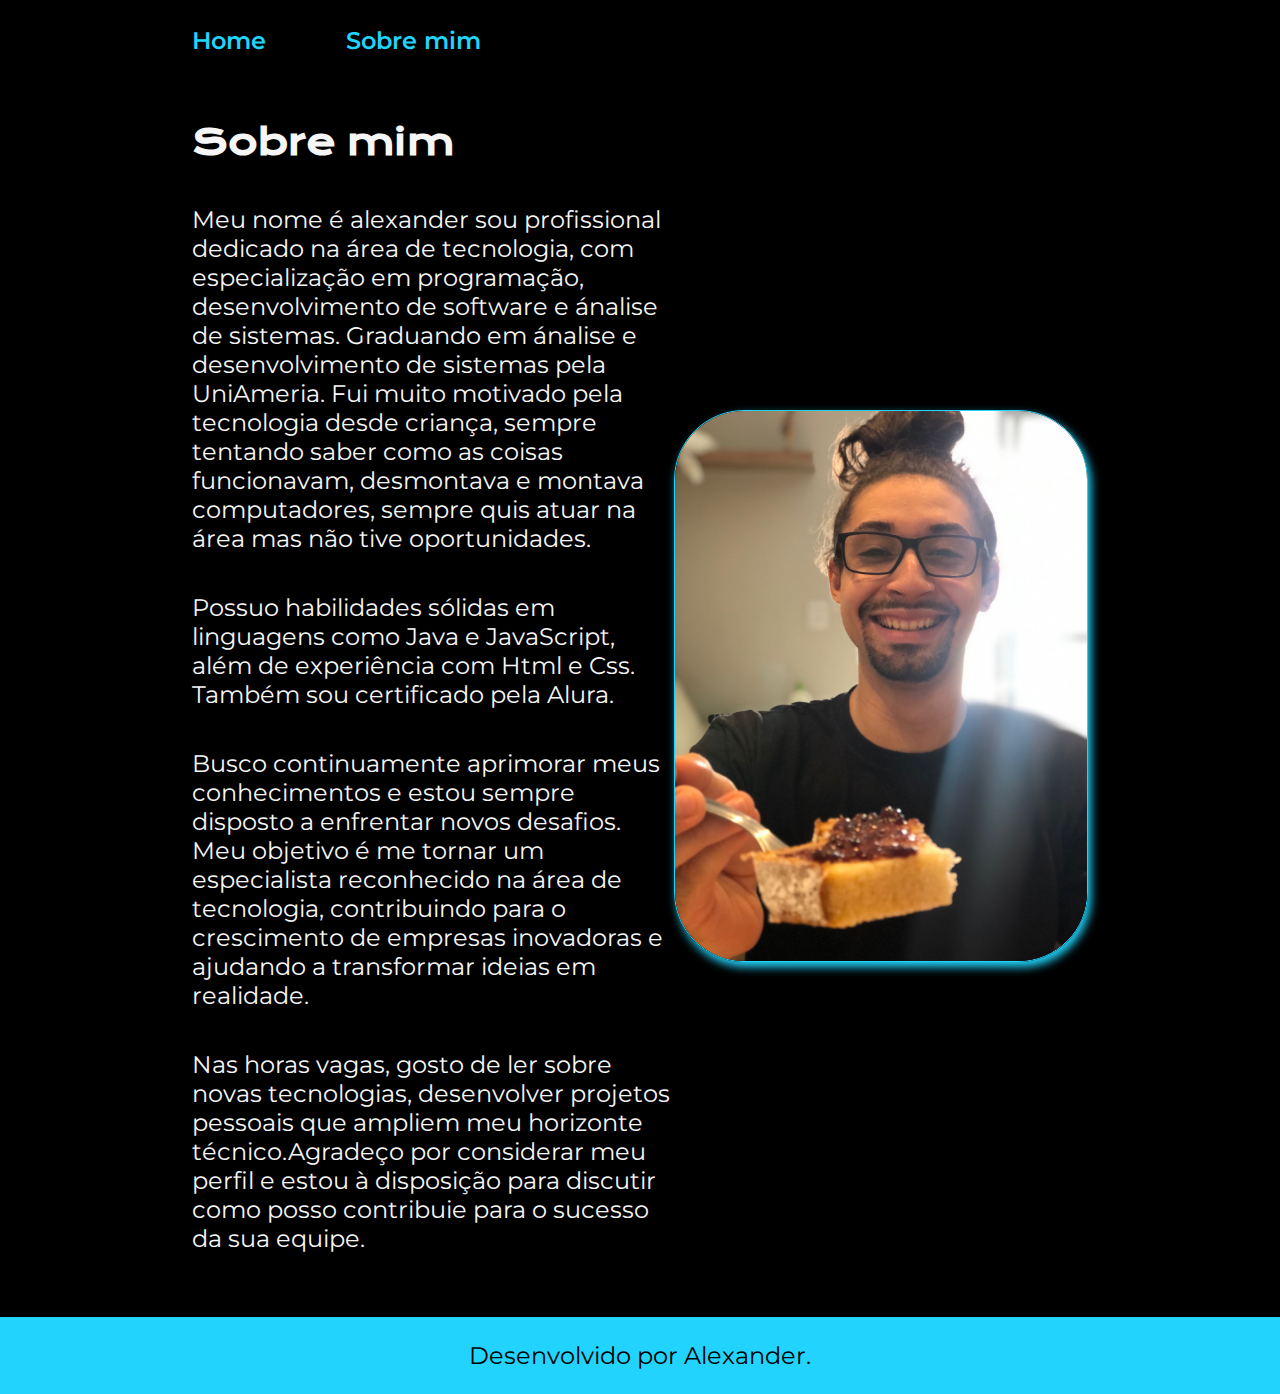
==== about.html @ b622a98b "Adicionando sobre mim e css" ====
<!DOCTYPE html>
<html lang="pt-br">
<head>
    <meta charset="UTF-8">
    <meta name="viewport" content="width=device-width, initial-scale=1.0">
    <link rel="stylesheet" href="./styles/style.css">
    <title>Sobre mim</title>
</head>
<body>
    <header class="cabecalho">
        <nav class="cabecalho__menu">
            <a class="cabecalho__menu__link" href="index.html">Home</a>
            <a class="cabecalho__menu__link" href="about.html">Sobre mim</a>
        </nav>
    </header>
    <main class="apresentacao">
        <section class="apresentacao__conteudo">
            <h1 class="apresentacao__conteudo__titulo">Sobre mim</h1>
            <p class="apresentacao__conteudo__texto">Meu nome é alexander sou profissional dedicado na área de tecnologia, com especialização em programação, desenvolvimento de software e ánalise de sistemas. Graduando em ánalise e desenvolvimento de sistemas pela UniAmeria. Fui muito motivado pela tecnologia desde criança, sempre tentando saber como as coisas funcionavam, desmontava e montava computadores, sempre quis atuar na área mas não tive oportunidades.</p>
            <p class="apresentacao__conteudo__texto">Possuo habilidades sólidas em linguagens como Java e JavaScript, além de experiência com Html e Css. Também sou certificado pela Alura. </p>
            <p class="apresentacao__conteudo__texto">Busco continuamente aprimorar meus conhecimentos e estou sempre disposto a enfrentar novos desafios. Meu objetivo é me tornar um especialista reconhecido na área de tecnologia, contribuindo para o crescimento de empresas inovadoras e ajudando a transformar ideias em realidade.</p>
            <p class="apresentacao__conteudo__texto">Nas horas vagas, gosto de ler sobre novas tecnologias, desenvolver projetos pessoais que ampliem meu horizonte técnico.Agradeço por considerar meu perfil e estou à disposição para discutir como posso contribuie para o sucesso da sua equipe. </p>
        </section>
        <img src="img/WhatsApp Image 2024-03-03 at 10.10.24.jpeg" alt="Minha foto" height="550" width="485" class="minha__foto">
    </main>
    <footer class="rodape">
        <p>Desenvolvido por Alexander.</p>
    </footer>
</body>
</html>
---- styles/style.css ----
@import url('https://fonts.googleapis.com/css2?family=Krona+One&family=Montserrat:ital,wght@0,100..900;1,100..900&display=swap');
:root{
    --cor-principal: #000000;
    --cor-secundaria: #F6F6F6;
    --cor-terciaria: #22D4FD;
    --cor-hoever: #272727;

    --fonte-principal:'Krona One', sans-serif;
    --fonte-secundaria:'Montserrat', sans-serif;
}
*{
    margin: 0;
    padding: 0;
}

body{
    
    background-color: var(--cor-principal);
    color: var(--cor-secundaria);
}
.strong {
    color: var(--cor-terciaria);
}
.cabecalho{
    padding: 2% 0% 0% 15%;
}
.cabecalho__menu{
    display: flex;
    gap: 80px;
}
.cabecalho__menu__link {
    font-family: var(--fonte-secundaria);
    font-size: 24px;
    font-weight: 600;
    color: var(--cor-terciaria);
    text-decoration: none;

}
.apresentacao {
    padding: 5% 15%;
    display: flex;
    align-items: center;
    justify-content: space-between;
}
.apresentacao__conteudo {
    width: 615px;
    display: flex;
    flex-direction: column;
    gap: 40px;
}
.apresentacao__conteudo__titulo{
    font-size: 36px;
    font-family: var(--fonte-principal);
}
.apresentacao__conteudo__texto {
    font-size: 24px;
    font-family: var(--fonte-secundaria);
}
.apresentacao__links{
    display: flex;
    justify-content: space-between;
    flex-direction: column;
    align-items: center;
    gap: 32px;
}
.apresentacao__links__subtitulo{
    font-family: var(--fonte-principal);
    font-weight: 400;
    font-size: 24px;
}
.apresentacao__links__link {
    display:flex;
    justify-content: center;
    gap: 16px;
    border: 2px solid var(--cor-terciaria);
    width: 378px;
    text-align: center;
    border-radius: 8px;
    font-size: 24px;
    font-weight: 600;
    padding: 21.5px 0px;
    text-decoration: none;
    color: var(--cor-secundaria);
    font-family: var(--fonte-secundaria);  
}
.apresentacao__links__link:hover{
    background-color: var(--cor-hoever);
    cursor: pointer;
}
.minha__foto {
    border-radius: 70px;
    border: 0.5px solid var(--cor-terciaria);
    border-color: var(--cor-terciaria);
    box-shadow: 3px 5px 10px var(--cor-terciaria) ;
}
.rodape {
    background-color: var(--cor-terciaria);
    color: var(--cor-principal);
    padding: 24px;
    text-align: center;
    font-family: var(--fonte-secundaria);
    font-size: 24px;
    font-weight: 400;
}
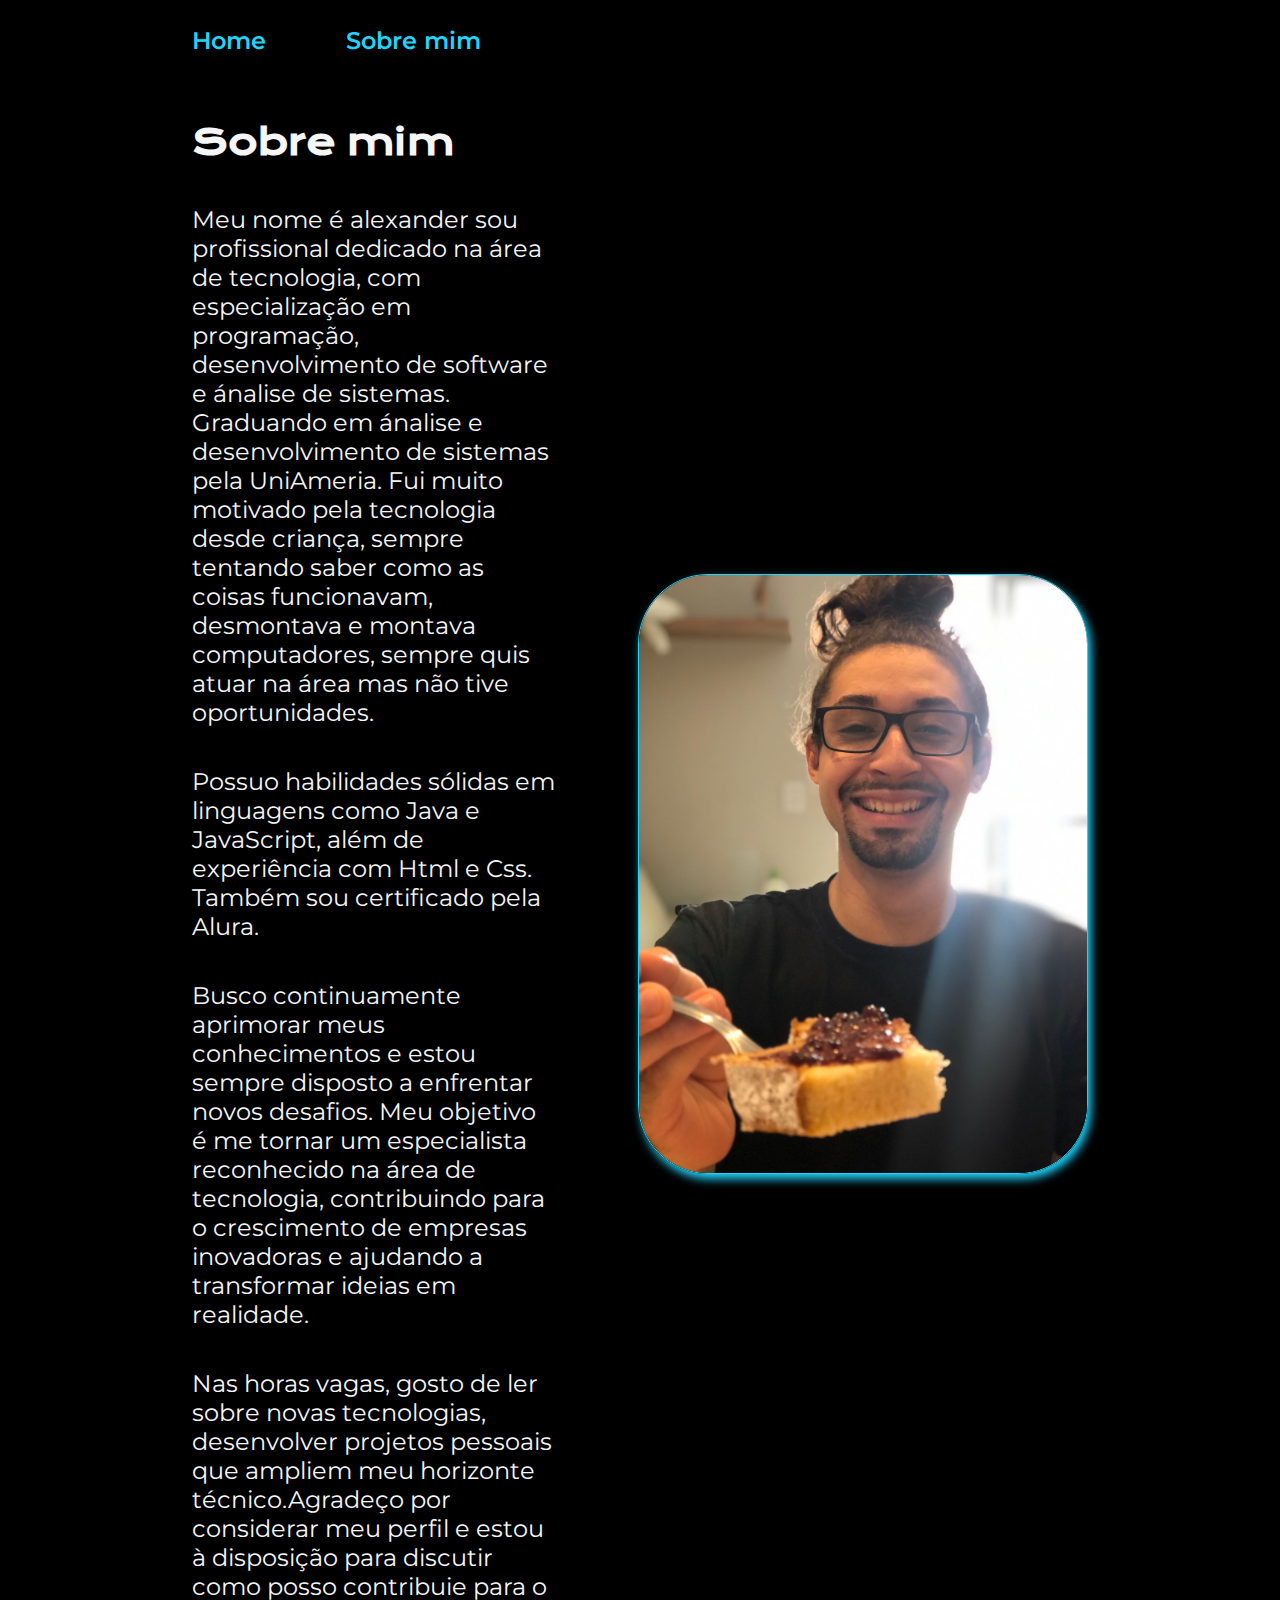
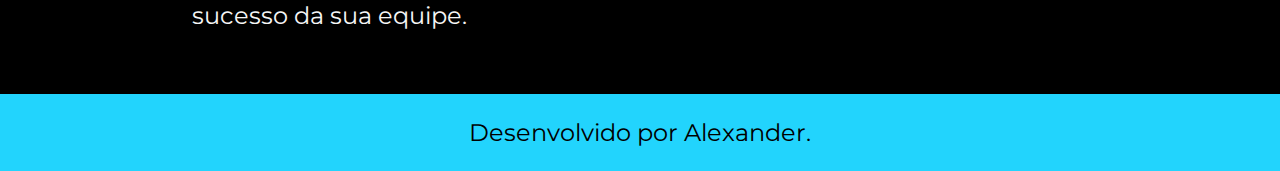
==== commit f98329e0: "modificações na imagem" ====
--- a/about.html
+++ b/about.html
@@ -21,7 +21,7 @@
             <p class="apresentacao__conteudo__texto">Busco continuamente aprimorar meus conhecimentos e estou sempre disposto a enfrentar novos desafios. Meu objetivo é me tornar um especialista reconhecido na área de tecnologia, contribuindo para o crescimento de empresas inovadoras e ajudando a transformar ideias em realidade.</p>
             <p class="apresentacao__conteudo__texto">Nas horas vagas, gosto de ler sobre novas tecnologias, desenvolver projetos pessoais que ampliem meu horizonte técnico.Agradeço por considerar meu perfil e estou à disposição para discutir como posso contribuie para o sucesso da sua equipe. </p>
         </section>
-        <img src="img/WhatsApp Image 2024-03-03 at 10.10.24.jpeg" alt="Minha foto" height="550" width="485" class="minha__foto">
+        <img src="img/WhatsApp Image 2024-03-03 at 10.10.24.jpeg" alt="Minha foto"  class="minha__foto">
     </main>
     <footer class="rodape">
         <p>Desenvolvido por Alexander.</p>
--- a/styles/style.css
+++ b/styles/style.css
@@ -31,7 +31,7 @@
 }
 .cabecalho__menu__link {
     font-family: var(--fonte-secundaria);
-    font-size: 24px;
+    font-size: 1.5rem;
     font-weight: 600;
     color: var(--cor-terciaria);
     text-decoration: none;
@@ -42,19 +42,20 @@
     display: flex;
     align-items: center;
     justify-content: space-between;
+    gap: 82px;
 }
 .apresentacao__conteudo {
-    width: 615px;
+    width: 50%;
     display: flex;
     flex-direction: column;
     gap: 40px;
 }
 .apresentacao__conteudo__titulo{
-    font-size: 36px;
+    font-size: 2.25rem;
     font-family: var(--fonte-principal);
 }
 .apresentacao__conteudo__texto {
-    font-size: 24px;
+    font-size: 1.5rem;
     font-family: var(--fonte-secundaria);
 }
 .apresentacao__links{
@@ -67,17 +68,17 @@
 .apresentacao__links__subtitulo{
     font-family: var(--fonte-principal);
     font-weight: 400;
-    font-size: 24px;
+    font-size: 1.5rem;
 }
-.apresentacao__links__link {
+.apresentacao__links__navegacao {
     display:flex;
     justify-content: center;
     gap: 16px;
     border: 2px solid var(--cor-terciaria);
-    width: 378px;
+    width: 50%;
     text-align: center;
     border-radius: 8px;
-    font-size: 24px;
+    font-size: 1.5rem;
     font-weight: 600;
     padding: 21.5px 0px;
     text-decoration: none;
@@ -93,6 +94,7 @@
     border: 0.5px solid var(--cor-terciaria);
     border-color: var(--cor-terciaria);
     box-shadow: 3px 5px 10px var(--cor-terciaria) ;
+    width: 50%;
 }
 .rodape {
     background-color: var(--cor-terciaria);
@@ -100,6 +102,25 @@
     padding: 24px;
     text-align: center;
     font-family: var(--fonte-secundaria);
-    font-size: 24px;
+    font-size: 1.5rem;
     font-weight: 400;
+}
+@media (max-width: 1200px) {
+    .cabecalho{
+        padding: 10%;
+    }
+
+    .cabecalho__menu{
+        justify-content: center;
+    }
+    
+    .apresentacao{
+        flex-direction: column-reverse;
+        padding: 5%;
+
+    }
+    .apresentacao__conteudo {
+        width: auto;
+    }
+    
 }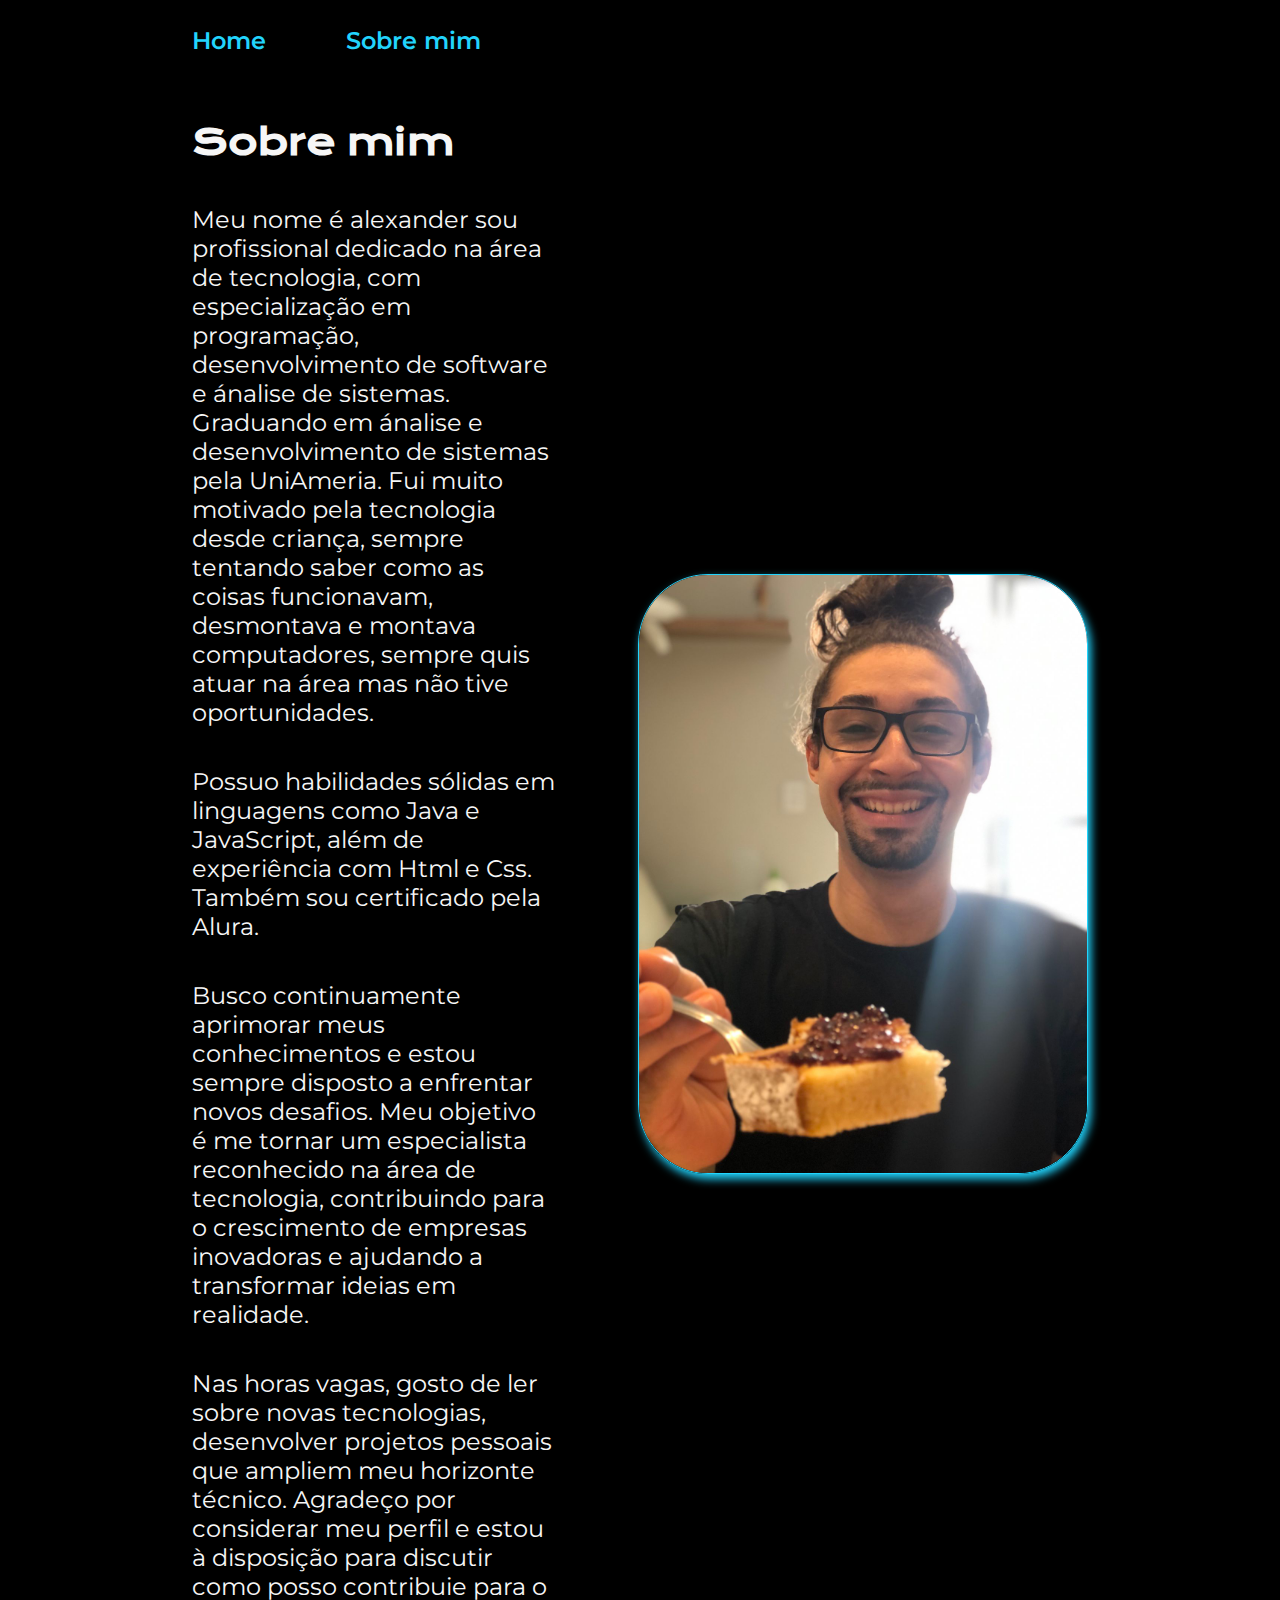
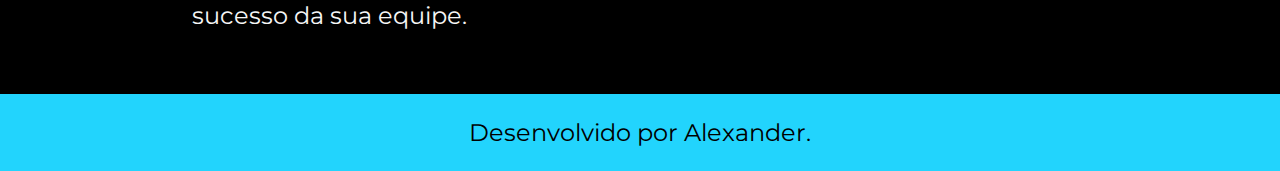
==== commit f13ae0cd: "atualização de texto" ====
--- a/about.html
+++ b/about.html
@@ -19,7 +19,7 @@
             <p class="apresentacao__conteudo__texto">Meu nome é alexander sou profissional dedicado na área de tecnologia, com especialização em programação, desenvolvimento de software e ánalise de sistemas. Graduando em ánalise e desenvolvimento de sistemas pela UniAmeria. Fui muito motivado pela tecnologia desde criança, sempre tentando saber como as coisas funcionavam, desmontava e montava computadores, sempre quis atuar na área mas não tive oportunidades.</p>
             <p class="apresentacao__conteudo__texto">Possuo habilidades sólidas em linguagens como Java e JavaScript, além de experiência com Html e Css. Também sou certificado pela Alura. </p>
             <p class="apresentacao__conteudo__texto">Busco continuamente aprimorar meus conhecimentos e estou sempre disposto a enfrentar novos desafios. Meu objetivo é me tornar um especialista reconhecido na área de tecnologia, contribuindo para o crescimento de empresas inovadoras e ajudando a transformar ideias em realidade.</p>
-            <p class="apresentacao__conteudo__texto">Nas horas vagas, gosto de ler sobre novas tecnologias, desenvolver projetos pessoais que ampliem meu horizonte técnico.Agradeço por considerar meu perfil e estou à disposição para discutir como posso contribuie para o sucesso da sua equipe. </p>
+            <p class="apresentacao__conteudo__texto">Nas horas vagas, gosto de ler sobre novas tecnologias, desenvolver projetos pessoais que ampliem meu horizonte técnico. Agradeço por considerar meu perfil e estou à disposição para discutir como posso contribuie para o sucesso da sua equipe. </p>
         </section>
         <img src="img/WhatsApp Image 2024-03-03 at 10.10.24.jpeg" alt="Minha foto"  class="minha__foto">
     </main>
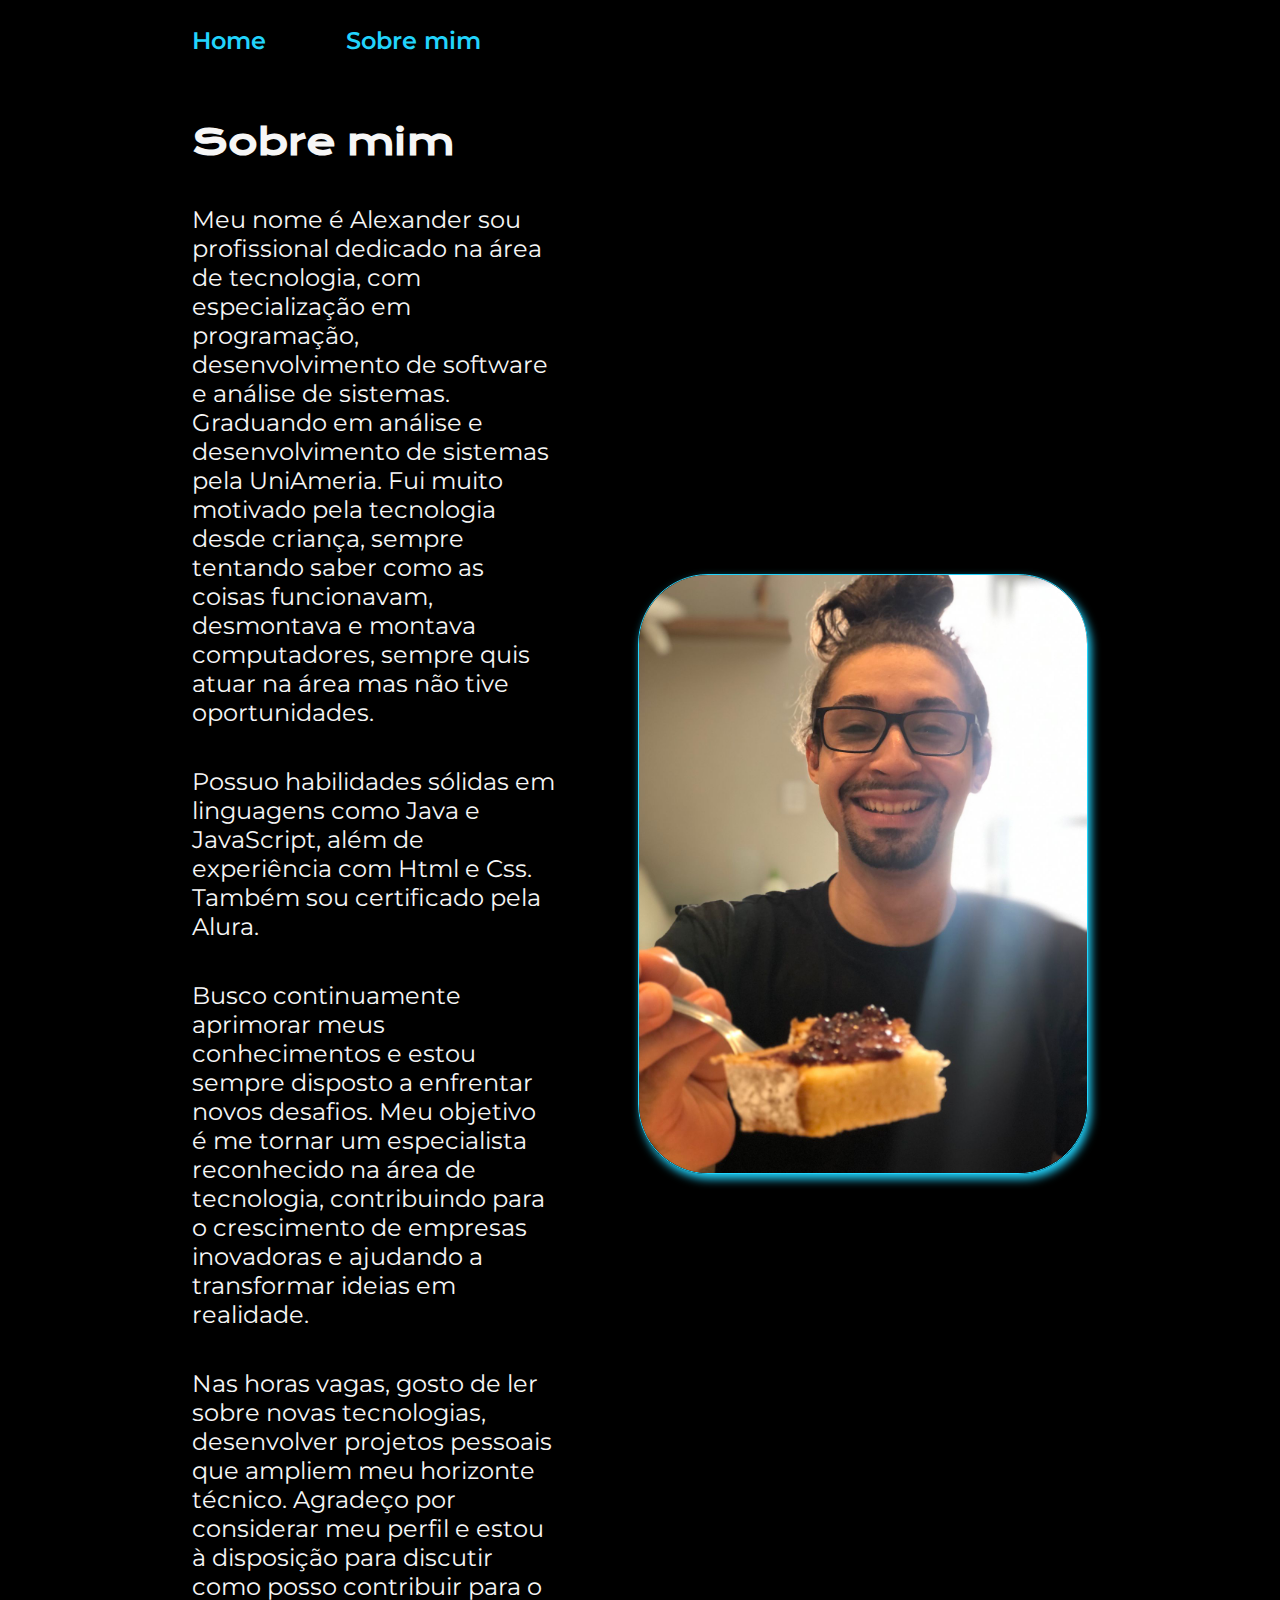
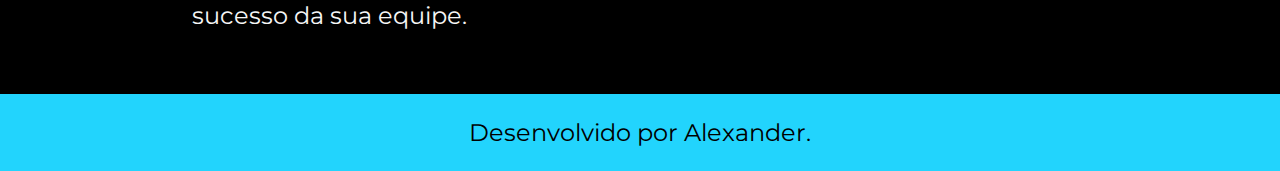
==== commit a9a719fa: "Consertando erros ortograficos" ====
--- a/about.html
+++ b/about.html
@@ -16,10 +16,10 @@
     <main class="apresentacao">
         <section class="apresentacao__conteudo">
             <h1 class="apresentacao__conteudo__titulo">Sobre mim</h1>
-            <p class="apresentacao__conteudo__texto">Meu nome é alexander sou profissional dedicado na área de tecnologia, com especialização em programação, desenvolvimento de software e ánalise de sistemas. Graduando em ánalise e desenvolvimento de sistemas pela UniAmeria. Fui muito motivado pela tecnologia desde criança, sempre tentando saber como as coisas funcionavam, desmontava e montava computadores, sempre quis atuar na área mas não tive oportunidades.</p>
+            <p class="apresentacao__conteudo__texto">Meu nome é Alexander sou profissional dedicado na área de tecnologia, com especialização em programação, desenvolvimento de software e análise de sistemas. Graduando em análise e desenvolvimento de sistemas pela UniAmeria. Fui muito motivado pela tecnologia desde criança, sempre tentando saber como as coisas funcionavam, desmontava e montava computadores, sempre quis atuar na área mas não tive oportunidades.</p>
             <p class="apresentacao__conteudo__texto">Possuo habilidades sólidas em linguagens como Java e JavaScript, além de experiência com Html e Css. Também sou certificado pela Alura. </p>
             <p class="apresentacao__conteudo__texto">Busco continuamente aprimorar meus conhecimentos e estou sempre disposto a enfrentar novos desafios. Meu objetivo é me tornar um especialista reconhecido na área de tecnologia, contribuindo para o crescimento de empresas inovadoras e ajudando a transformar ideias em realidade.</p>
-            <p class="apresentacao__conteudo__texto">Nas horas vagas, gosto de ler sobre novas tecnologias, desenvolver projetos pessoais que ampliem meu horizonte técnico. Agradeço por considerar meu perfil e estou à disposição para discutir como posso contribuie para o sucesso da sua equipe. </p>
+            <p class="apresentacao__conteudo__texto">Nas horas vagas, gosto de ler sobre novas tecnologias, desenvolver projetos pessoais que ampliem meu horizonte técnico. Agradeço por considerar meu perfil e estou à disposição para discutir como posso contribuir para o sucesso da sua equipe. </p>
         </section>
         <img src="img/WhatsApp Image 2024-03-03 at 10.10.24.jpeg" alt="Minha foto"  class="minha__foto">
     </main>
